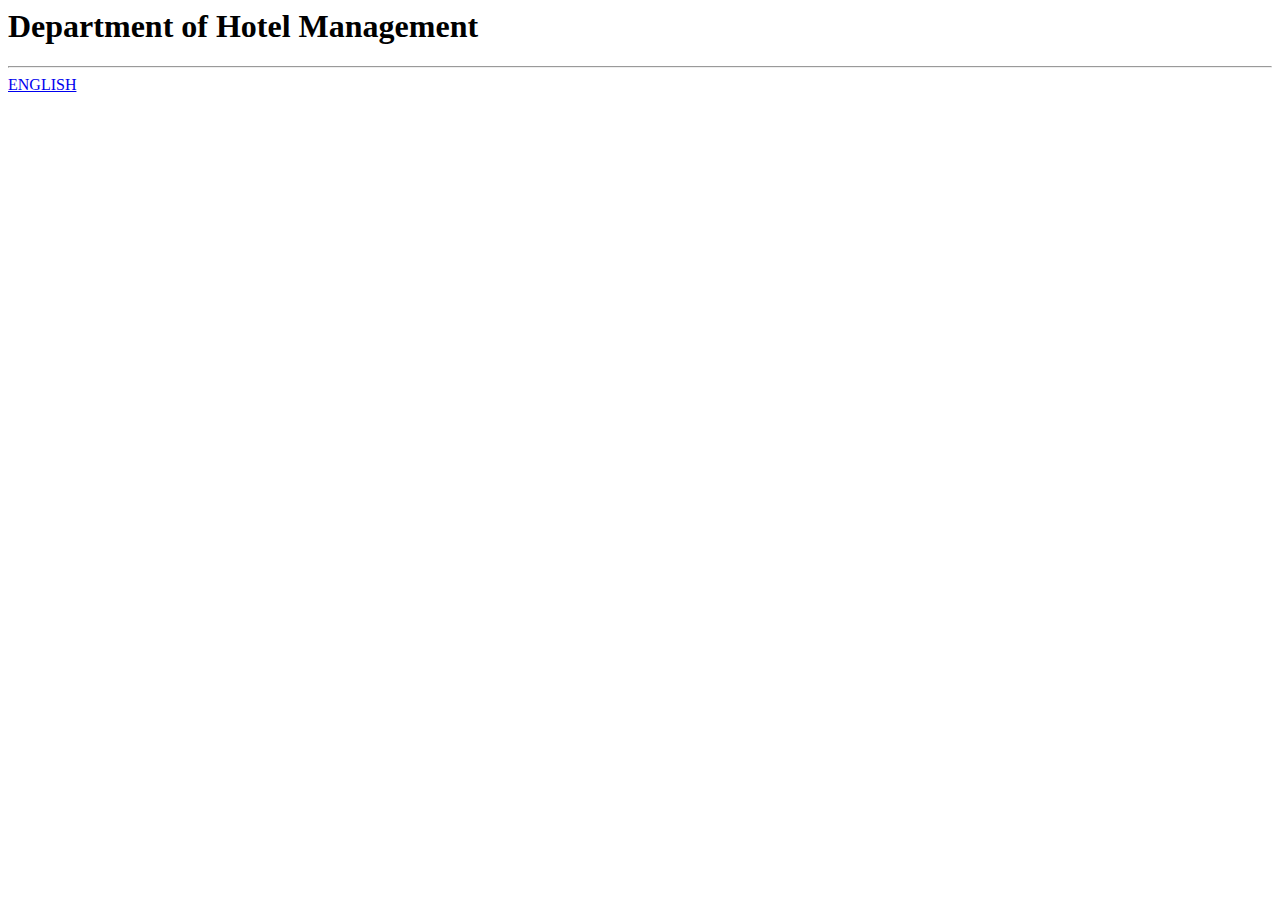
==== index.html @ 1986e9f2 "Update index.html" ====
<html lang="en">
<head>
    <meta charset="UTF-8">
    <meta http-equiv="X-UA-Compatible" content="IE=edge">
    <meta name="viewport" content="width=device-width, initial-scale=1.0">
    <title>Department of Hotel Management</title>
</head>
<body>
    <h1>Department of Hotel Management</h1>
    <hr>
    <ui><a href="ENGLISH.html">ENGLISH</a></ui>
</body>
</html>
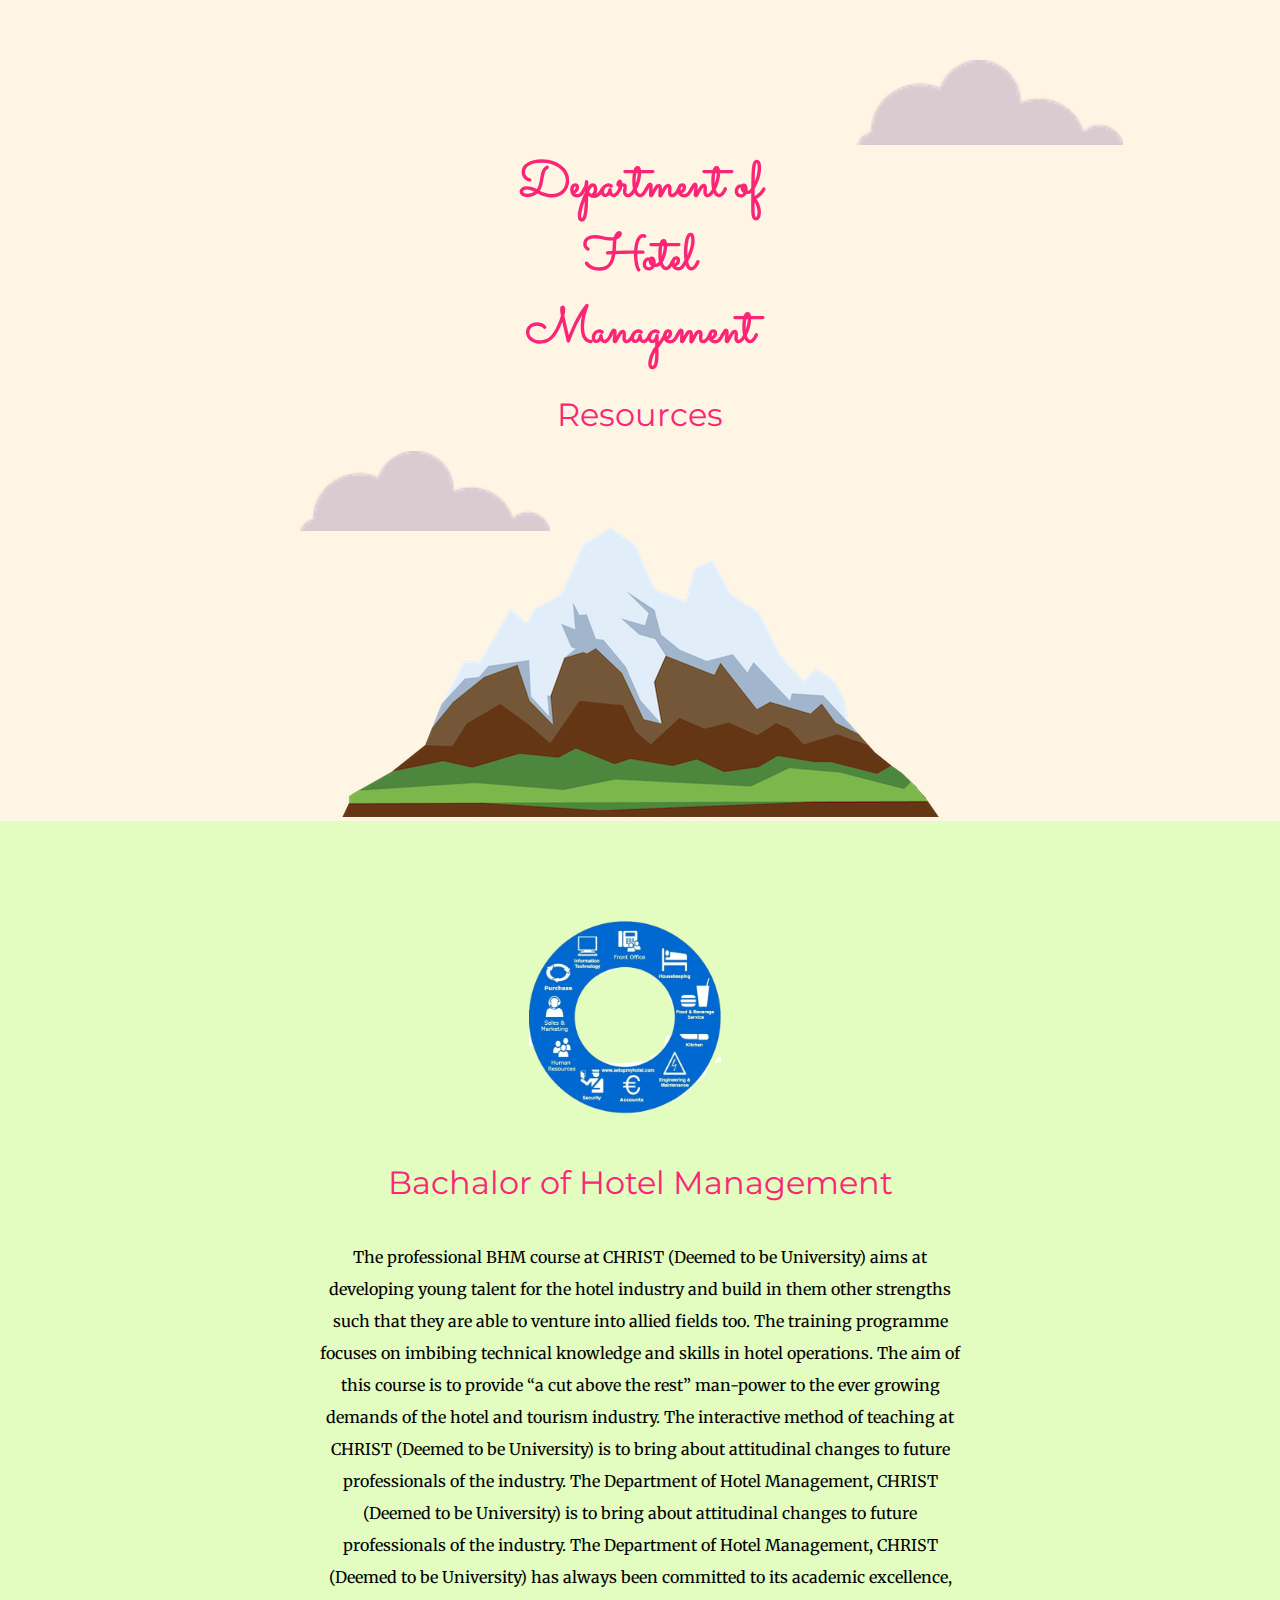
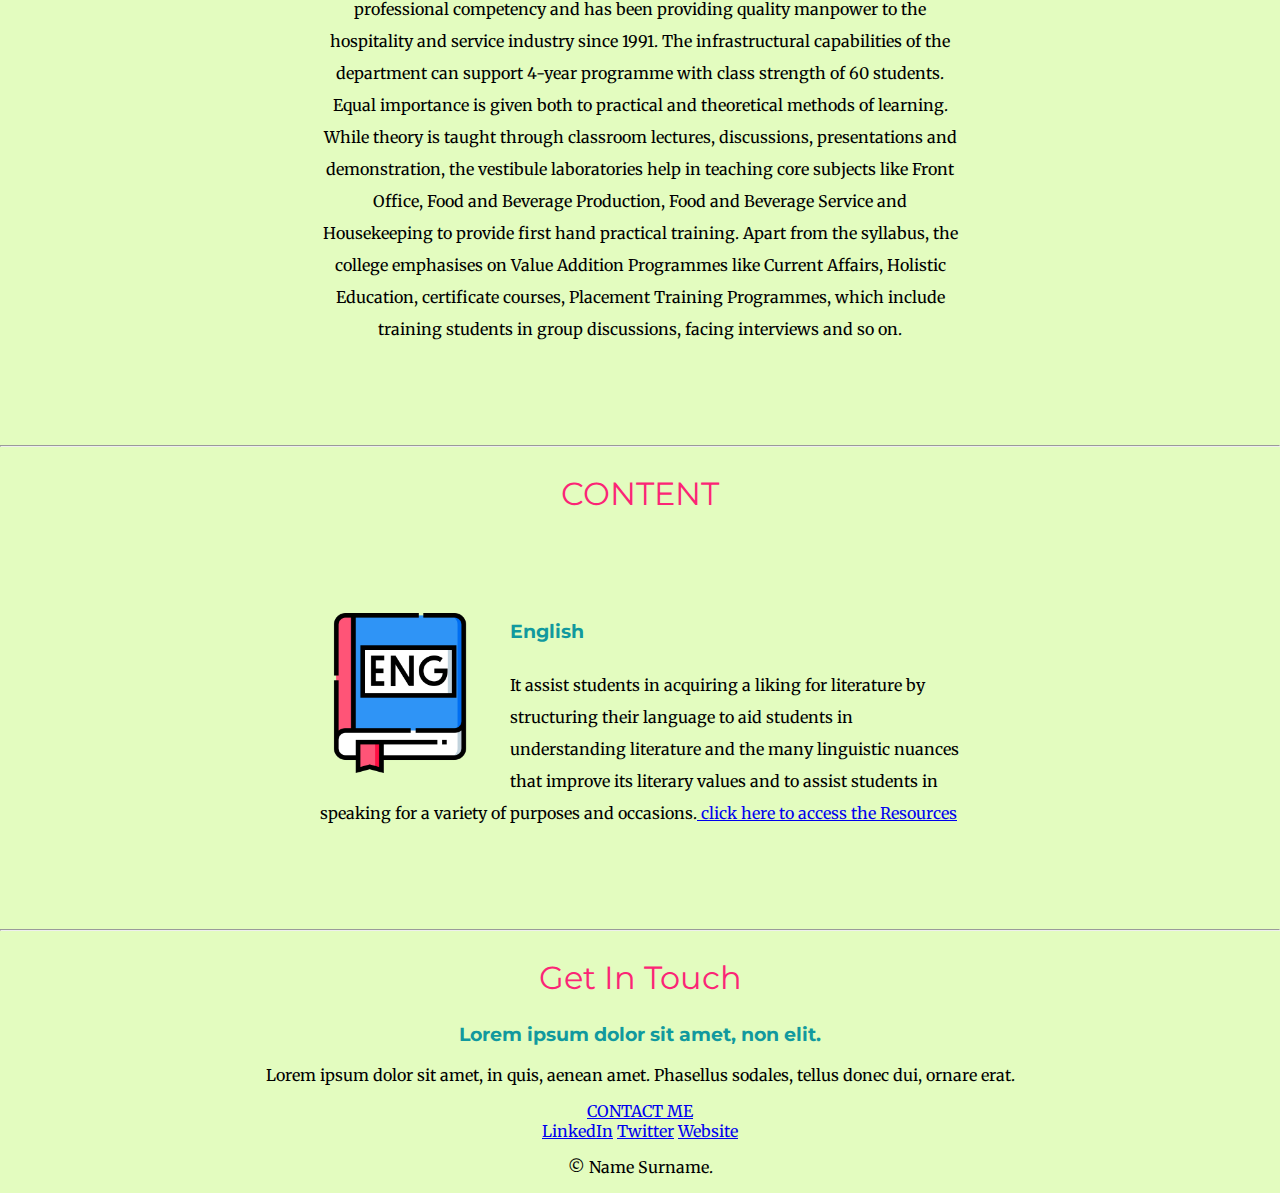
==== commit d365c1e7: "Update index.html" ====
--- a/index.html
+++ b/index.html
@@ -1,14 +1,56 @@
-
+<!DOCTYPE html>
 <html lang="en">
 <head>
     <meta charset="UTF-8">
     <meta http-equiv="X-UA-Compatible" content="IE=edge">
     <meta name="viewport" content="width=device-width, initial-scale=1.0">
-    <title>Department of Hotel Management</title>
+    <title>Resources</title>
+    <link rel="stylesheet" href="style.css">
+    <link rel="shortcut icon" href="favicon.ico" type="image/x-icon">
+    <link rel="preconnect" href="https://fonts.googleapis.com">
+    <link rel="preconnect" href="https://fonts.gstatic.com" crossorigin>
+    <link href="https://fonts.googleapis.com/css2?family=Merriweather&family=Montserrat&family=Sacramento&display=swap" rel="stylesheet">
 </head>
 <body>
-    <h1>Department of Hotel Management</h1>
-    <hr>
-    <ui><a href="ENGLISH.html">ENGLISH</a></ui>
+         
+    </div>
+    <div class="top-container">
+       <img class="top-cloud"src="cloud.png" alt="cloud-img">
+        <h1>Department of Hotel Management</h1>
+        <h2>Resources</h2>
+        <img class="bottom-cloud" src="cloud.png" alt="cloud-img">
+        <img class="mountain"src="mountain.png" alt="mountain-img">
+    </div>
+    <div class="middle-container">
+        <div class="profile">
+          <img class="bhm-img" src="Departments_That_Make_a_Hotel_Diagram-removebg-preview.png" alt="profile">
+          <h2>Bachalor of Hotel Management</h2>
+          <p>The professional BHM course at CHRIST (Deemed to be University) aims at developing young talent for the hotel industry and build in them other strengths such that they are able to venture into allied fields too. The training programme focuses on imbibing technical knowledge and skills in hotel operations. The aim of this course is to provide “a cut above the rest” man-power to the ever growing demands of the hotel and tourism industry. The interactive method of teaching at CHRIST (Deemed to be University) is to bring about attitudinal changes to future professionals of the industry. The Department of Hotel Management, CHRIST (Deemed to be University) is to bring about attitudinal changes to future professionals of the industry. The Department of Hotel Management, CHRIST (Deemed to be University) has always been committed to its academic excellence, professional competency and has been providing quality manpower to the hospitality and service industry since 1991.
+
+            The infrastructural capabilities of the department can support 4-year programme with class strength of 60 students. Equal importance is given both to practical and theoretical methods of learning. While theory is taught through classroom lectures, discussions, presentations and demonstration, the vestibule laboratories help in teaching core subjects like Front Office, Food and Beverage Production, Food and Beverage Service and Housekeeping to provide first hand practical training. Apart from the syllabus, the college emphasises on Value Addition Programmes like Current Affairs, Holistic Education, certificate courses, Placement Training Programmes, which include training students in group discussions, facing interviews and so on.</p>
+        </div>
+        <hr>
+        <h2>CONTENT</h2>
+        <div class="english">
+              <img class="english-img" src="eng (1).png" alt="ENGLISH">
+              <h3>English</h3>
+              <p> It assist students in acquiring a liking for literature by structuring their language to aid students in understanding literature and the many linguistic nuances that improve its literary values and to assist students in speaking for a variety of purposes and occasions.<a  href="semester.html"> click here to access the Resources</a></p>
+        </div>
+      <hr>
+        <div class="contact-me">
+          <h2>Get In Touch</h2>
+          <h3>Lorem ipsum dolor sit amet, non elit.</h3>
+          <p>Lorem ipsum dolor sit amet, in quis, aenean amet. Phasellus sodales, tellus donec dui, ornare erat.</p>
+          <a class="btn" href="mailto:name@email.com">CONTACT ME</a>
+        </div>
+     </div>     
+          
+    <div class="bottom-container">
+            <a class="footer-link" href="https://www.linkedin.com/">LinkedIn</a>
+            <a class="footer-link" href="https://twitter.com/">Twitter</a>
+            <a class="footer-link" href="https://www.appbrewery.co/">Website</a>
+            <p>© Name Surname.</p>
+          </div>
 </body>
 </html>
+ 
--- a/style.css
+++ b/style.css
@@ -0,0 +1,64 @@
+body{
+    margin: 0%;
+    text-align: center;
+    font-family: 'Merriweather', serif;
+    background-color: #E3FCBF   ;
+}
+h1{
+    margin-top: 0%;
+    width: 20%;
+    margin: 0 auto 0 auto;
+    font-size:  312.5%;
+    font-family: 'sacramento', cursive;
+    color: #FB2576;
+}
+h2{
+    font-family: 'montserrat', sans-serif ;
+    color: #FB2576;
+  font-weight: normal;
+    font-size: 200%;
+}
+
+h3{
+    color: #11999e  ;
+    font-family: 'montserrat', sans-serif;
+}
+.top-container{
+    background-color:#FFF5E4;
+    position: relative;
+     padding-top: 00px ; 
+}
+.top-cloud{
+    position: relative;
+    margin-left : 700px;
+    margin-top: 60px;
+    height: 85px;
+}
+
+.bottom-cloud{
+    position: absolute;
+   left:  300px; 
+   bottom: 290px;
+   height: 80px;
+}
+.english{
+    width: 50%;
+    margin: 100px auto 100px auto;
+    text-align: left;
+    line-height: 2;
+}
+.english-img{
+    width: 25%;
+    float: left;
+    margin-right: 30px;
+}
+.profile{
+    width: 50%;
+    margin: 100px auto 100px auto;
+    line-height: 2;
+   
+}
+.bhm-img{
+    width:30%;
+    margin-right: 30px;
+}
